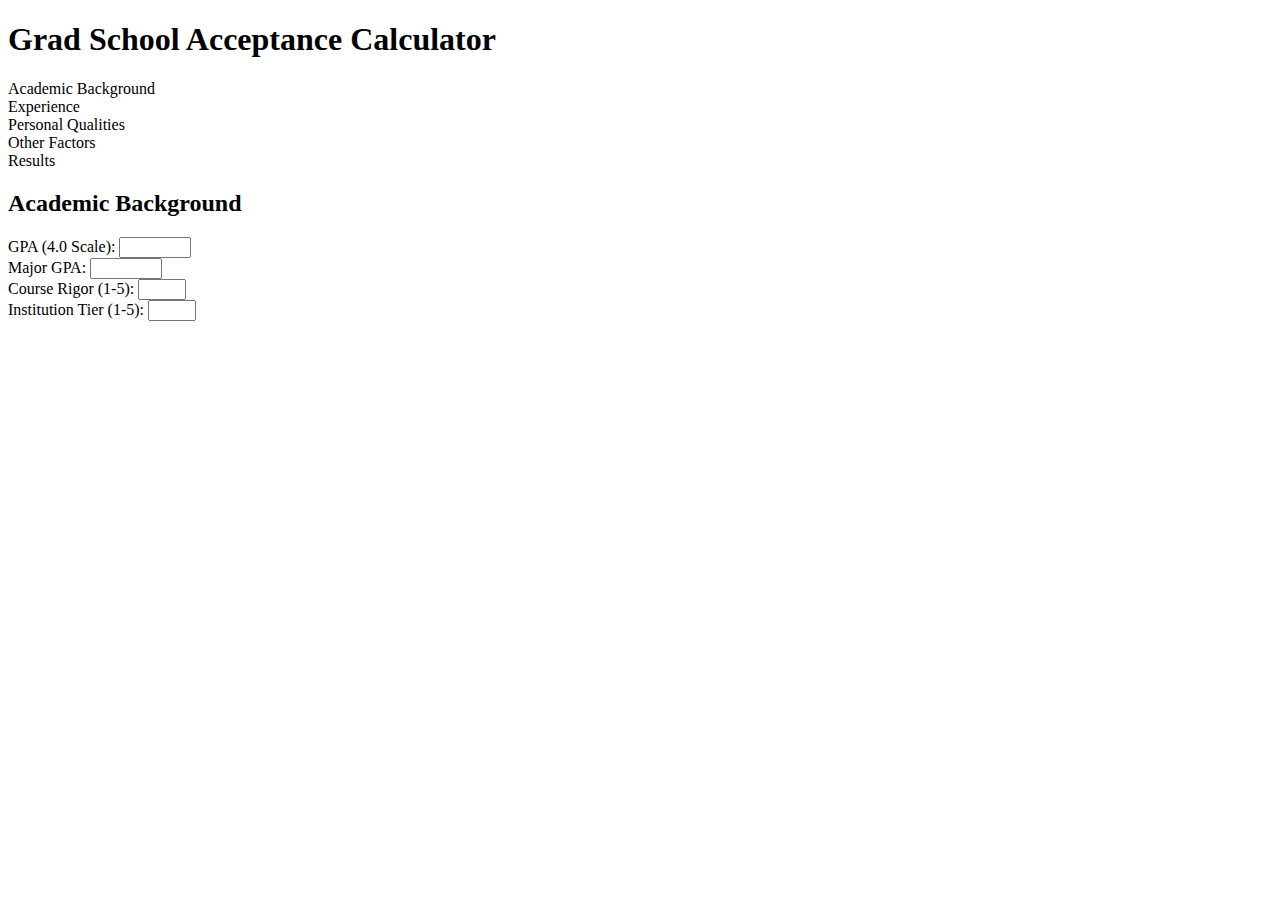
==== index.html @ d9a4d36d "Create index.html" ====
<!DOCTYPE html>
<html lang="en">
<head>
    <meta charset="UTF-8">
    <meta name="viewport" content="width=device-width, initial-scale=1.0">
    <title>Grad School Acceptance Calculator</title>
    <link rel="stylesheet" href="style.css">
</head>
<body>
    <div class="container">
        <h1>Grad School Acceptance Calculator</h1>
        <div class="tab-container">
            <div class="tab active" id="tab-academic" onclick="showTab('academic')">Academic Background</div>
            <div class="tab" id="tab-experience" onclick="showTab('experience')">Experience</div>
            <div class="tab" id="tab-personal" onclick="showTab('personal')">Personal Qualities</div>
             <div class="tab" id="tab-other" onclick="showTab('other')">Other Factors</div>
            <div class="tab" id="tab-results" onclick="showTab('results')">Results</div>
        </div>

        <div class="tab-content" id="academic-content">
           <h2>Academic Background</h2>
           <div class="input-group">
              <label for="gpa">GPA (4.0 Scale):</label>
              <input type="number" id="gpa" min="0" max="4.0" step="0.01">
           </div>
           <div class="input-group">
              <label for="majorGpa">Major GPA:</label>
              <input type="number" id="majorGpa" min="0" max="4.0" step="0.01">
           </div>
            <div class="input-group">
            <label for="courseRigor">Course Rigor (1-5):</label>
             <input type="number" id="courseRigor" min="1" max="5" step="1">
            </div>
            <div class="input-group">
              <label for="institutionTier">Institution Tier (1-5):</label>
             <input type="number" id="institutionTier" min="1" max="5" step="1">
            </div>
          </div>

        <div class="tab-content" id="experience-content" style="display:none;">
            <h2>Experience</h2>
           <div class="input-group">
              <label for="workExperience">Years of Work Experience:</label>
              <input type="number" id="workExperience" min="0" step="1">
           </div>
            <div class="input-group">
              <label for="internships">Number of Internships:</label>
              <input type="number" id="internships" min="0" step="1">
           </div>
           <div class="input-group">
              <label for="leadership">Leadership Positions:</label>
              <input type="number" id="leadership" min="0" step="1">
           </div>
          </div>

         <div class="tab-content" id="personal-content" style="display:none;">
             <h2>Personal Qualities</h2>
             <div class="input-group">
                 <label for="sopScore">Statement of Purpose (1-5):</label>
                 <input type="number" id="sopScore" min="1" max="5" step="1">
             </div>
             <div class="input-group">
                 <label for="lorScore">Letters of Recommendation (Average Score 1-5):</label>
                <input type="number" id="lorScore" min="1" max="5" step="1">
             </div>
             <div class="input-group">
                <label for="fitScore">Program Fit (1-5):</label>
                <input type="number" id="fitScore" min="1" max="5" step="1">
            </div>
           </div>
        <div class="tab-content" id="other-content" style="display:none;">
           <h2>Other Factors</h2>
             <div class="input-group">
                 <label for="awards">Awards & Honors:</label>
                 <input type="number" id="awards" min="0" step="1">
             </div>
             <div class="input-group">
                 <label for="extracurriculars">Extracurricular Involvement:</label>
                 <input type="number" id="extracurriculars" min="0" step="1">
            </div>
          </div>

        <div class="tab-content" id="results-content" style="display:none;">
            <h2>Results</h2>
            <p>Estimated Acceptance Score: <span id="acceptanceScore"></span></p>
             <p>Disclaimer: This score is an estimate, not a guarantee of acceptance. Each program uses a variety of factors in its own specific way. </p>
           <button onclick="calculateScore()">Calculate</button>
        </div>

    </div>
    <script src="script.js"></script>
</body>
</html>
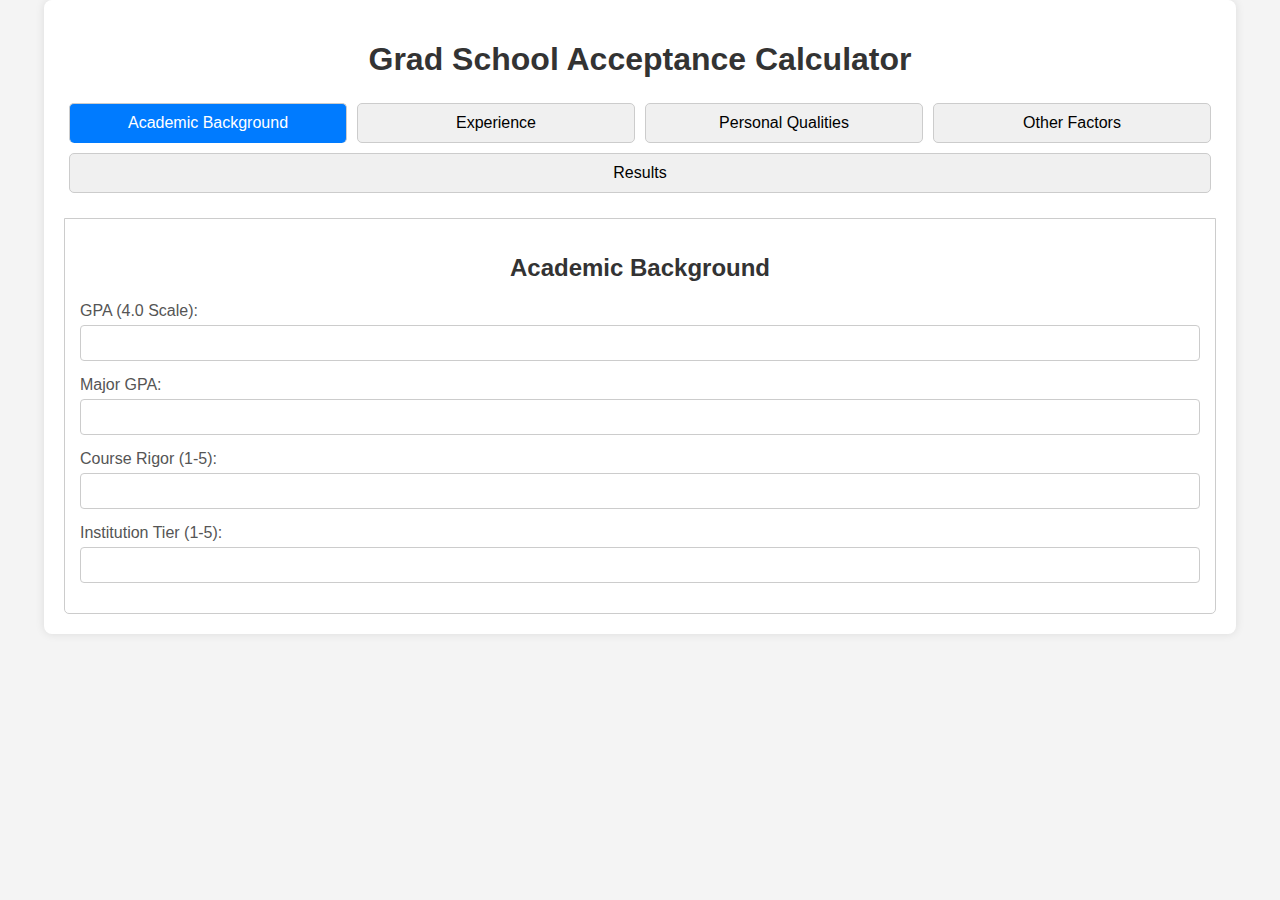
==== commit d034b4bd: "Update index.html" ====
--- a/index.html
+++ b/index.html
@@ -5,6 +5,128 @@
     <meta name="viewport" content="width=device-width, initial-scale=1.0">
     <title>Grad School Acceptance Calculator</title>
     <link rel="stylesheet" href="style.css">
+    <style>
+        /* General styles */
+        body {
+            font-family: Arial, sans-serif;
+            margin: 0;
+            padding: 0;
+            box-sizing: border-box;
+        }
+
+        .container {
+            max-width: 1200px;
+            margin: 0 auto;
+            padding: 20px;
+            width: 90%; /* Responsive container width */
+        }
+
+        h1 {
+            font-size: 2rem; /* Scales well on mobile */
+            text-align: center;
+            margin-bottom: 20px;
+        }
+
+        .tab-container {
+            display: flex;
+            flex-wrap: wrap;
+            justify-content: space-between;
+            margin-bottom: 20px;
+        }
+
+        .tab {
+            flex: 1 1 calc(20% - 10px); /* Responsive tabs */
+            background-color: #f0f0f0;
+            padding: 10px;
+            text-align: center;
+            margin: 5px;
+            cursor: pointer;
+            border-radius: 5px;
+            font-size: 1rem;
+        }
+
+        .tab.active {
+            background-color: #007bff;
+            color: white;
+        }
+
+        .tab-content {
+            margin-top: 20px;
+        }
+
+        .input-group {
+            margin-bottom: 15px;
+            display: flex;
+            flex-direction: column;
+        }
+
+        .input-group label {
+            font-size: 1rem;
+            margin-bottom: 5px;
+        }
+
+        .input-group input {
+            padding: 10px;
+            font-size: 1rem;
+            border: 1px solid #ccc;
+            border-radius: 5px;
+        }
+
+        button {
+            padding: 10px 20px;
+            font-size: 1rem;
+            background-color: #007bff;
+            color: white;
+            border: none;
+            border-radius: 5px;
+            cursor: pointer;
+        }
+
+        button:hover {
+            background-color: #0056b3;
+        }
+
+        /* Media Queries for Mobile Responsiveness */
+        @media screen and (max-width: 768px) {
+            h1 {
+                font-size: 1.5rem;
+            }
+
+            .tab {
+                flex: 1 1 calc(50% - 10px); /* Tabs stack in two columns */
+            }
+
+            .input-group input {
+                font-size: 0.9rem;
+                padding: 8px;
+            }
+
+            button {
+                font-size: 0.9rem;
+                padding: 8px 16px;
+            }
+        }
+
+        @media screen and (max-width: 480px) {
+            .tab {
+                flex: 1 1 100%; /* Tabs stack in one column */
+            }
+
+            h1 {
+                font-size: 1.25rem;
+            }
+
+            .input-group label,
+            .input-group input {
+                font-size: 0.9rem;
+            }
+
+            button {
+                font-size: 0.8rem;
+                padding: 8px;
+            }
+        }
+    </style>
 </head>
 <body>
     <div class="container">
@@ -13,80 +135,80 @@
             <div class="tab active" id="tab-academic" onclick="showTab('academic')">Academic Background</div>
             <div class="tab" id="tab-experience" onclick="showTab('experience')">Experience</div>
             <div class="tab" id="tab-personal" onclick="showTab('personal')">Personal Qualities</div>
-             <div class="tab" id="tab-other" onclick="showTab('other')">Other Factors</div>
+            <div class="tab" id="tab-other" onclick="showTab('other')">Other Factors</div>
             <div class="tab" id="tab-results" onclick="showTab('results')">Results</div>
         </div>
 
         <div class="tab-content" id="academic-content">
-           <h2>Academic Background</h2>
-           <div class="input-group">
-              <label for="gpa">GPA (4.0 Scale):</label>
-              <input type="number" id="gpa" min="0" max="4.0" step="0.01">
-           </div>
-           <div class="input-group">
-              <label for="majorGpa">Major GPA:</label>
-              <input type="number" id="majorGpa" min="0" max="4.0" step="0.01">
-           </div>
-            <div class="input-group">
-            <label for="courseRigor">Course Rigor (1-5):</label>
-             <input type="number" id="courseRigor" min="1" max="5" step="1">
-            </div>
-            <div class="input-group">
-              <label for="institutionTier">Institution Tier (1-5):</label>
-             <input type="number" id="institutionTier" min="1" max="5" step="1">
-            </div>
-          </div>
+            <h2>Academic Background</h2>
+            <div class="input-group">
+                <label for="gpa">GPA (4.0 Scale):</label>
+                <input type="number" id="gpa" min="0" max="4.0" step="0.01">
+            </div>
+            <div class="input-group">
+                <label for="majorGpa">Major GPA:</label>
+                <input type="number" id="majorGpa" min="0" max="4.0" step="0.01">
+            </div>
+            <div class="input-group">
+                <label for="courseRigor">Course Rigor (1-5):</label>
+                <input type="number" id="courseRigor" min="1" max="5" step="1">
+            </div>
+            <div class="input-group">
+                <label for="institutionTier">Institution Tier (1-5):</label>
+                <input type="number" id="institutionTier" min="1" max="5" step="1">
+            </div>
+        </div>
 
         <div class="tab-content" id="experience-content" style="display:none;">
             <h2>Experience</h2>
-           <div class="input-group">
-              <label for="workExperience">Years of Work Experience:</label>
-              <input type="number" id="workExperience" min="0" step="1">
-           </div>
-            <div class="input-group">
-              <label for="internships">Number of Internships:</label>
-              <input type="number" id="internships" min="0" step="1">
-           </div>
-           <div class="input-group">
-              <label for="leadership">Leadership Positions:</label>
-              <input type="number" id="leadership" min="0" step="1">
-           </div>
-          </div>
-
-         <div class="tab-content" id="personal-content" style="display:none;">
-             <h2>Personal Qualities</h2>
-             <div class="input-group">
-                 <label for="sopScore">Statement of Purpose (1-5):</label>
-                 <input type="number" id="sopScore" min="1" max="5" step="1">
-             </div>
-             <div class="input-group">
-                 <label for="lorScore">Letters of Recommendation (Average Score 1-5):</label>
+            <div class="input-group">
+                <label for="workExperience">Years of Work Experience:</label>
+                <input type="number" id="workExperience" min="0" step="1">
+            </div>
+            <div class="input-group">
+                <label for="internships">Number of Internships:</label>
+                <input type="number" id="internships" min="0" step="1">
+            </div>
+            <div class="input-group">
+                <label for="leadership">Leadership Positions:</label>
+                <input type="number" id="leadership" min="0" step="1">
+            </div>
+        </div>
+
+        <div class="tab-content" id="personal-content" style="display:none;">
+            <h2>Personal Qualities</h2>
+            <div class="input-group">
+                <label for="sopScore">Statement of Purpose (1-5):</label>
+                <input type="number" id="sopScore" min="1" max="5" step="1">
+            </div>
+            <div class="input-group">
+                <label for="lorScore">Letters of Recommendation (Average Score 1-5):</label>
                 <input type="number" id="lorScore" min="1" max="5" step="1">
-             </div>
-             <div class="input-group">
+            </div>
+            <div class="input-group">
                 <label for="fitScore">Program Fit (1-5):</label>
                 <input type="number" id="fitScore" min="1" max="5" step="1">
             </div>
-           </div>
+        </div>
+
         <div class="tab-content" id="other-content" style="display:none;">
-           <h2>Other Factors</h2>
-             <div class="input-group">
-                 <label for="awards">Awards & Honors:</label>
-                 <input type="number" id="awards" min="0" step="1">
-             </div>
-             <div class="input-group">
-                 <label for="extracurriculars">Extracurricular Involvement:</label>
-                 <input type="number" id="extracurriculars" min="0" step="1">
-            </div>
-          </div>
+            <h2>Other Factors</h2>
+            <div class="input-group">
+                <label for="awards">Awards & Honors:</label>
+                <input type="number" id="awards" min="0" step="1">
+            </div>
+            <div class="input-group">
+                <label for="extracurriculars">Extracurricular Involvement:</label>
+                <input type="number" id="extracurriculars" min="0" step="1">
+            </div>
+        </div>
 
         <div class="tab-content" id="results-content" style="display:none;">
             <h2>Results</h2>
             <p>Estimated Acceptance Score: <span id="acceptanceScore"></span></p>
-             <p>Disclaimer: This score is an estimate, not a guarantee of acceptance. Each program uses a variety of factors in its own specific way. </p>
-           <button onclick="calculateScore()">Calculate</button>
-        </div>
-
+            <p>Disclaimer: This score is an estimate, not a guarantee of acceptance. Each program uses a variety of factors in its own specific way.</p>
+            <button onclick="calculateScore()">Calculate</button>
+        </div>
     </div>
     <script src="script.js"></script>
 </body>
--- a/style.css
+++ b/style.css
@@ -0,0 +1,68 @@
+body {
+    font-family: sans-serif;
+    margin: 20px;
+    background-color: #f4f4f4;
+}
+
+.container {
+    background-color: white;
+    padding: 20px;
+    border-radius: 8px;
+    box-shadow: 0 0 10px rgba(0, 0, 0, 0.1);
+    max-width: 600px;
+    margin: 0 auto;
+}
+
+h1, h2 {
+    color: #333;
+    text-align: center;
+}
+
+.tab-container {
+    display: flex;
+    margin-bottom: 20px;
+    justify-content: center;
+}
+
+.tab {
+    padding: 10px 15px;
+    background-color: #e0e0e0;
+    cursor: pointer;
+    border: 1px solid #ccc;
+    border-radius: 5px 5px 0 0;
+    margin-right: 5px;
+}
+
+.tab.active {
+    background-color: #ddd;
+    border-bottom: none;
+}
+
+.tab-content {
+    padding: 15px;
+    border: 1px solid #ccc;
+    border-radius: 0 0 5px 5px;
+    display: none; /* Hidden by default */
+}
+
+.input-group {
+    margin-bottom: 15px;
+    display: flex;
+    flex-direction: column;
+}
+
+.input-group label {
+    margin-bottom: 5px;
+    color: #555;
+}
+
+.input-group input[type="number"] {
+    padding: 8px;
+    border: 1px solid #ccc;
+    border-radius: 4px;
+}
+
+.results {
+    margin-top: 20px;
+    text-align: center;
+}
